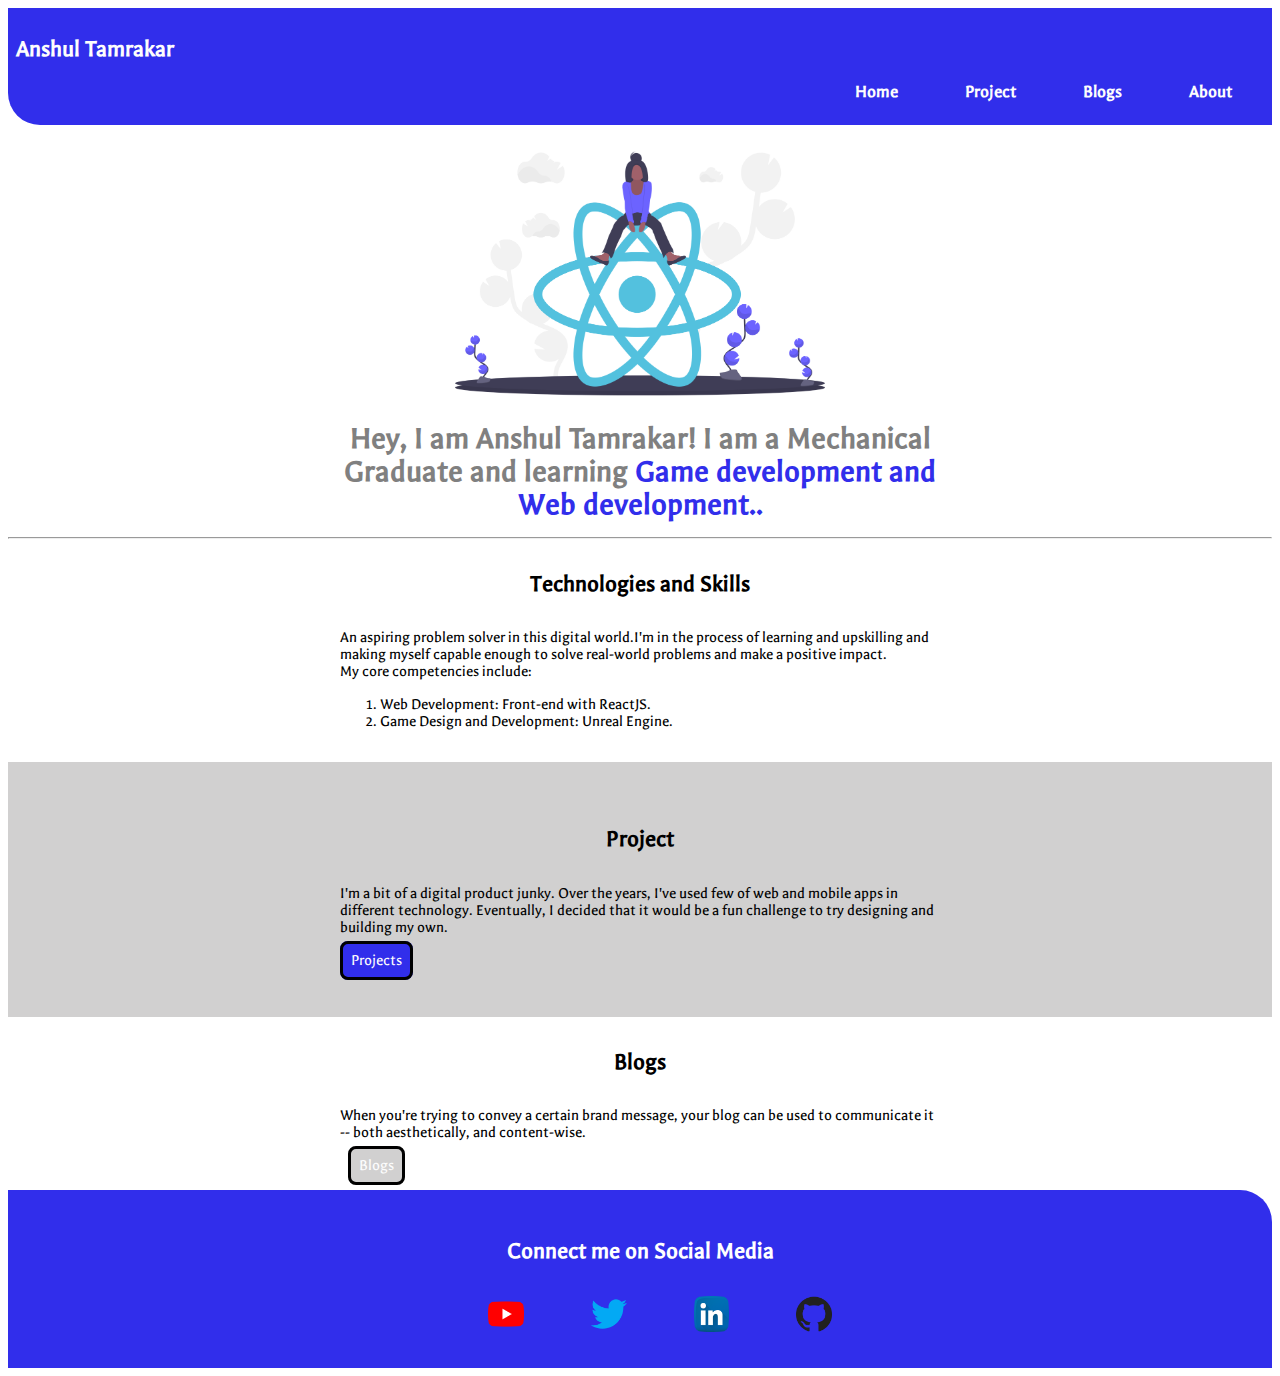
==== index.html @ 60c898aa "Docs" ====
<!DOCTYPE html>
<html lang="en">
<head>
    <meta charset="UTF-8">
    <meta http-equiv="X-UA-Compatible" content="IE=edge">
    <meta name="viewport" content="width=device-width, initial-scale=1.0">
    <title> Home | Anshul Tamrakar</title>
    
    <link rel="stylesheet" href="style.css">
</head>
<body>
    <nav class="navigation">
        <h2 class="nav-name"> Anshul Tamrakar </h2>
      <ul class="non-bullets">
          <li class="Inline-list"> 
              <a class="nav-list" href="index.html">Home</a>
            </li>
          <li class="Inline-list"> 
              <a  class="nav-list" href="project.html">Project</a> 
         </li >
          <li class="Inline-list">
            <a  class="nav-list" href="Blog.html"> Blogs</a> 
           </li>
           <li class="Inline-list">
            <a  class="nav-list" href="About.html"> About </a> 
           </li>
      </ul>
    </nav>
    <header class="hero">
        <img class="hero-img" src= asset\react.png>
        <h1 class="hero-heading"> Hey, I am Anshul Tamrakar! I am a Mechanical Graduate and learning <span style="color: rgb(49, 46, 235)"> Game development and Web development..</span></h1>
      </header>
      <hr>
      <section class="section"> 
          <div class="container-centered"> 
               <h1> Technologies and Skills </h1>
            <p> An aspiring problem solver in this digital world.I'm in the process of learning and upskilling and making myself capable enough to solve real-world problems and make a positive impact.
                <br> My core competencies include:
                <ol>
                   <li>Web Development: Front-end with ReactJS. </li>
                    <li>Game Design and Development: Unreal Engine.  </li>
                </ol>
            </p>
        </div>
       
    <section class="ow"> 
        <div class="container-centered">
            <h1> Project </h1>
        <p>I'm a bit of a digital product junky. Over the years, I've used few of web and mobile apps in different technology. Eventually, I decided that it would be a fun challenge to try designing and building my own. </p>
        <a class=" link primary-link" href="https://www.google.com/"> Projects </a>
    </div>
    
    </section>

<section>
    <div class="container-centered">
        <h1> Blogs</h1>
    <p> When you're trying to convey a certain brand message, your blog can be used to communicate it -- both aesthetically, and content-wise.</p>
    <a class=" link secondary-link" href="https://www.google.com/"> Blogs </a>
</div>
<footer class="foot">
    <div>
    <h1 class="Head"> Connect me on Social Media </h1>
    <ul class="footer-list">
            <li class="Inline-list">
                <a class="footer-link" href="https://www.youtube.com/channel/UCReHsKg5vgAK3MK2Od33urQ"> 
                <img class="img" src="asset\youtube.png" alt="">
                </a>
            </li>
    
         
             <li class="Inline-list">
                <a class="footer-link" href="https://twitter.com/anshul487"> 
                <img class="img" src="asset\twitter.png" alt="">
                </a>
            </li>
       
        <li class="Inline-list">
            <a class="footer-link" href="https://www.linkedin.com/in/anshul-tamrakar-51ba38166/"> 
            <img class="img" src="asset\linkedin.png" alt="">
            </a>
        </li>

        <li class="Inline-list">
            <a class="footer-link" href="https://github.com/anshultamrakar"> 
            <img class="img" src="asset\github.png" alt="">
            </a>
        </li>

    
    </ul>
</div>
</footer>
---- style.css ----
@import url("https://fonts.googleapis.com/css2?family=Galdeano&display=swap");

body {
  font-family: "Galdeano", sans-serif;
}
hr {
  margin: 1rem 0rem;
}
:root {
  --primary-color: rgb(49, 46, 235);
  --text-color: rgb(253, 253, 253);
  --offwhite-color: rgb(209, 208, 208);
}
.non-bullets {
  list-style-type: none;
  text-decoration: none;
}
.Inline-list {
  display: inline;
  padding: 2rem;
  font-weight: bold;
  color: var(--text-color);
}

.navigation {
  background-color: var(--primary-color);
  padding: 0.5rem 0.5rem;
  text-align: right;
  border-bottom-left-radius: 2rem;
}
.nav-list {
  color: var(--text-color);
  text-decoration: none;
  font-size: large;
}
.nav-name {
  text-align: left;
  color: var(--text-color);
  font-weight: bold;
}
.hero-img {
  max-width: 450px;
  display: block;
  margin-left: auto;
  margin-right: auto;
}
.hero-heading {
  text-align: center;
  color: grey;
  max-width: 600px;
  margin: auto;
}
.p {
  font-size: x-large;
}
.section h1 {
  text-align: center;
  font-size: x-large;
  padding: 1rem;
}
.ow {
  background-color: var(--offwhite-color);
  padding: 2rem;
}
.container-centered {
  padding-bottom: 1rem;
  max-width: 600px;
  margin: auto;
}
.link {
  text-decoration: none;
  padding: 0.5rem 0.5rem 0.5rem 0.5rem;
  border: solid black;
}

.container-centered {
  padding-bottom: 1rem;
  max-width: 600px;
  margin: auto;
}

.primary-link {
  background-color: var(--primary-color);
  color: var(--text-color);
  margin-bottom: 2rem;
  border-radius: 0.5rem;
}
.secondary-link {
  background-color: var(--offwhite-color);
  color: var(--text-color);
  margin-left: 0.5rem;
  margin-bottom: 2rem;
  border-radius: 0.5rem;
}

.foot {
  padding: 1rem;
  background-color: var(--primary-color);
  border-top-right-radius: 2rem;
  text-align: center;
}

.Head {
  color: white;
}
.footer-link {
  color: var(--text-color);
  text-decoration: none;
}
.img {
  width: 3%;
  height: 3%;
  object-fit: contain;
  background-color: var(--primary-color);
}
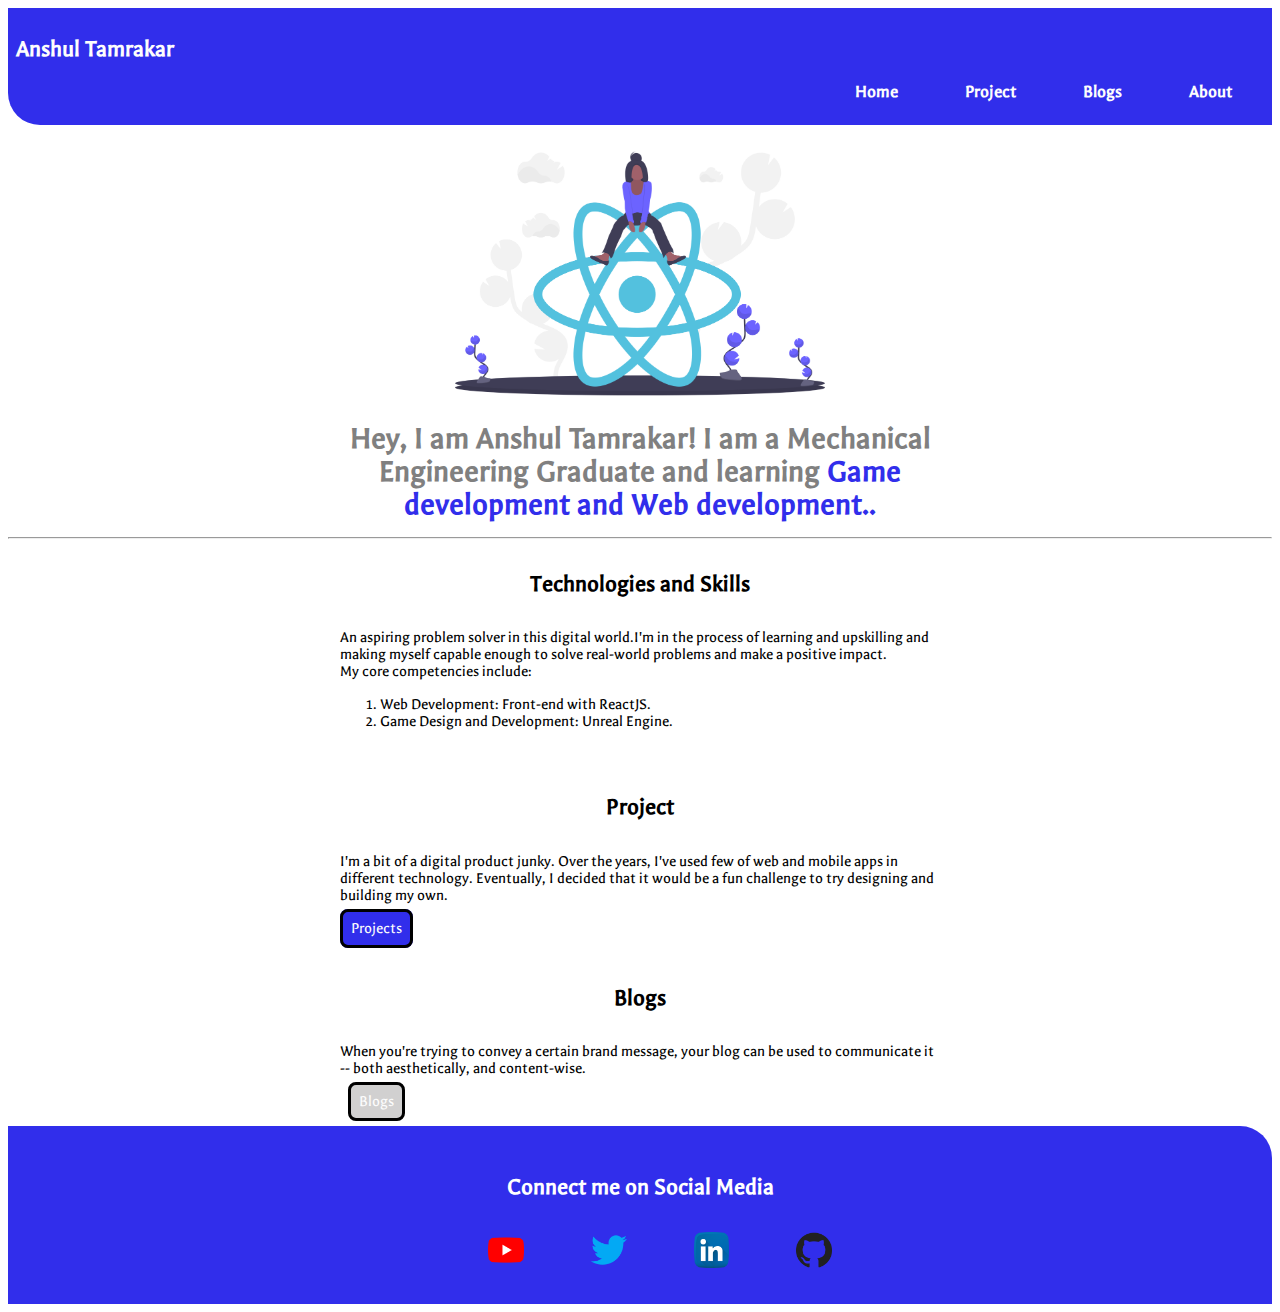
==== commit b0449d39: "Completed Website" ====
--- a/index.html
+++ b/index.html
@@ -28,7 +28,7 @@
     </nav>
     <header class="hero">
         <img class="hero-img" src= asset\react.png>
-        <h1 class="hero-heading"> Hey, I am Anshul Tamrakar! I am a Mechanical Graduate and learning <span style="color: rgb(49, 46, 235)"> Game development and Web development..</span></h1>
+        <h1 class="hero-heading"> Hey, I am Anshul Tamrakar! I am a  Mechanical Engineering  Graduate and learning <span style="color: rgb(49, 46, 235)"> Game development and Web development..</span></h1>
       </header>
       <hr>
       <section class="section"> 
@@ -43,11 +43,11 @@
             </p>
         </div>
        
-    <section class="ow"> 
+    <section> 
         <div class="container-centered">
             <h1> Project </h1>
         <p>I'm a bit of a digital product junky. Over the years, I've used few of web and mobile apps in different technology. Eventually, I decided that it would be a fun challenge to try designing and building my own. </p>
-        <a class=" link primary-link" href="https://www.google.com/"> Projects </a>
+        <a class=" link primary-link" href="project.html"> Projects </a>
     </div>
     
     </section>
@@ -56,8 +56,9 @@
     <div class="container-centered">
         <h1> Blogs</h1>
     <p> When you're trying to convey a certain brand message, your blog can be used to communicate it -- both aesthetically, and content-wise.</p>
-    <a class=" link secondary-link" href="https://www.google.com/"> Blogs </a>
+    <a class=" link secondary-link" href="Blog.html"> Blogs </a>
 </div>
+
 <footer class="foot">
     <div>
     <h1 class="Head"> Connect me on Social Media </h1>
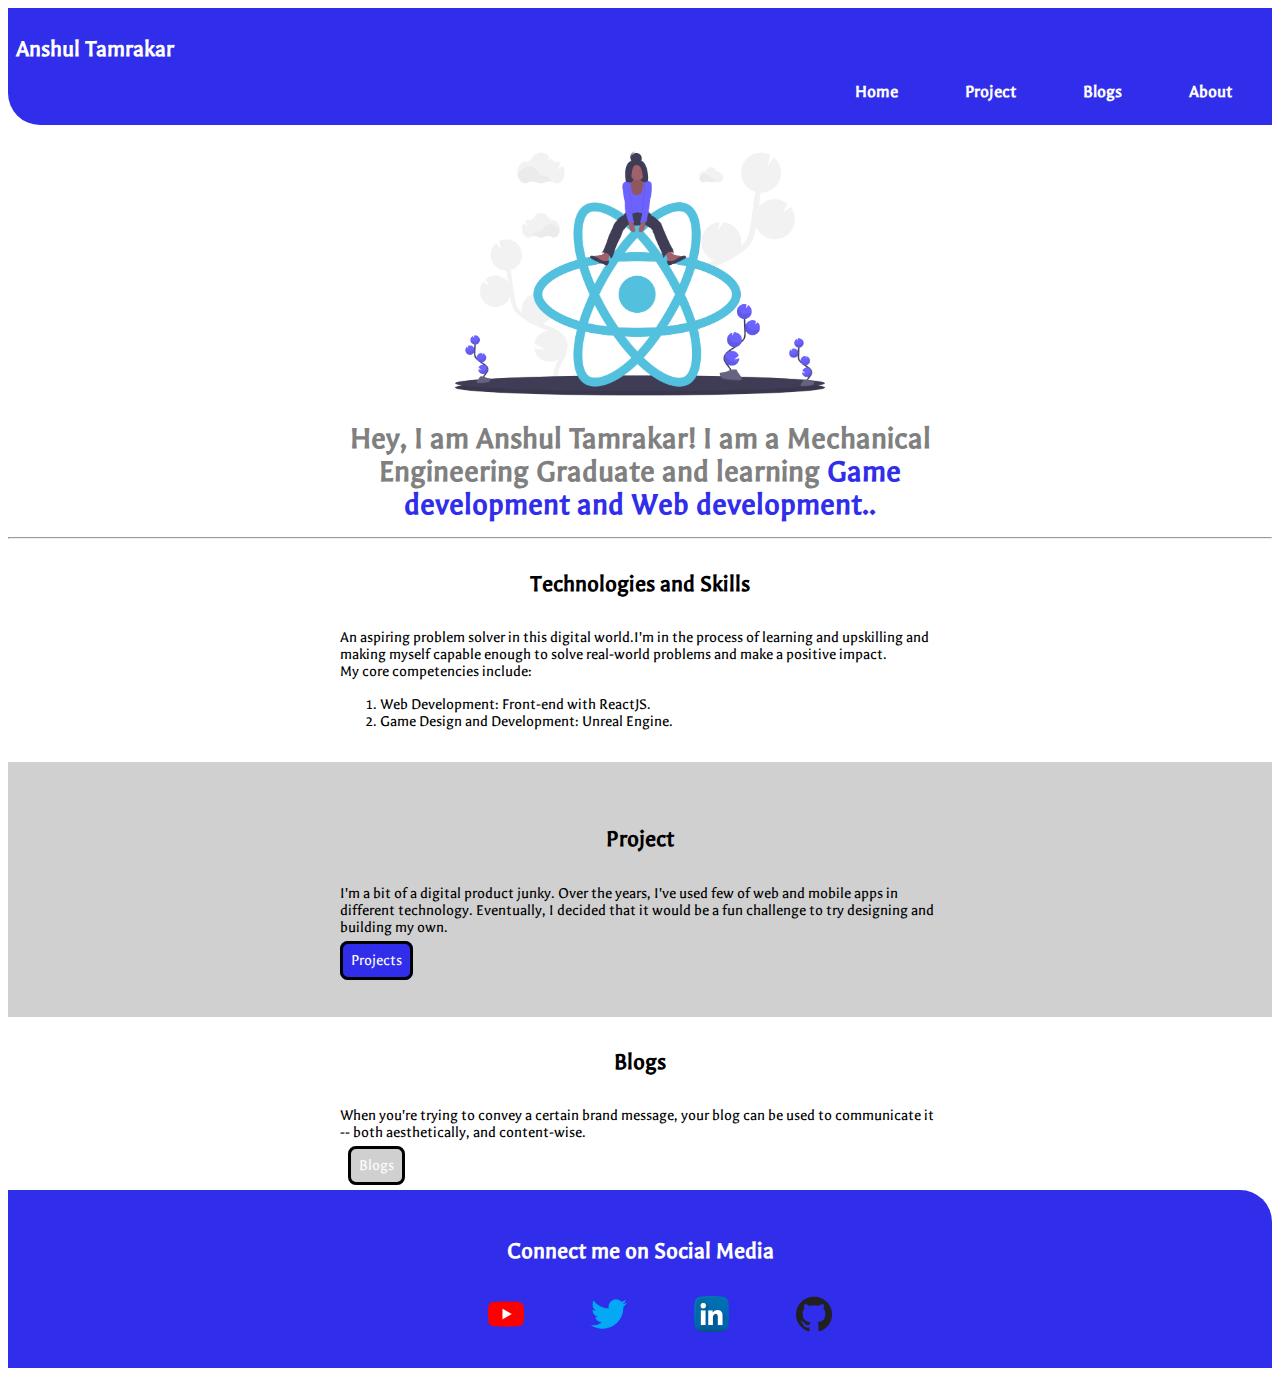
==== commit 38002f96: "update website" ====
--- a/index.html
+++ b/index.html
@@ -31,6 +31,7 @@
         <h1 class="hero-heading"> Hey, I am Anshul Tamrakar! I am a  Mechanical Engineering  Graduate and learning <span style="color: rgb(49, 46, 235)"> Game development and Web development..</span></h1>
       </header>
       <hr>
+      
       <section class="section"> 
           <div class="container-centered"> 
                <h1> Technologies and Skills </h1>
@@ -43,7 +44,7 @@
             </p>
         </div>
        
-    <section> 
+    <section class="ow">  
         <div class="container-centered">
             <h1> Project </h1>
         <p>I'm a bit of a digital product junky. Over the years, I've used few of web and mobile apps in different technology. Eventually, I decided that it would be a fun challenge to try designing and building my own. </p>
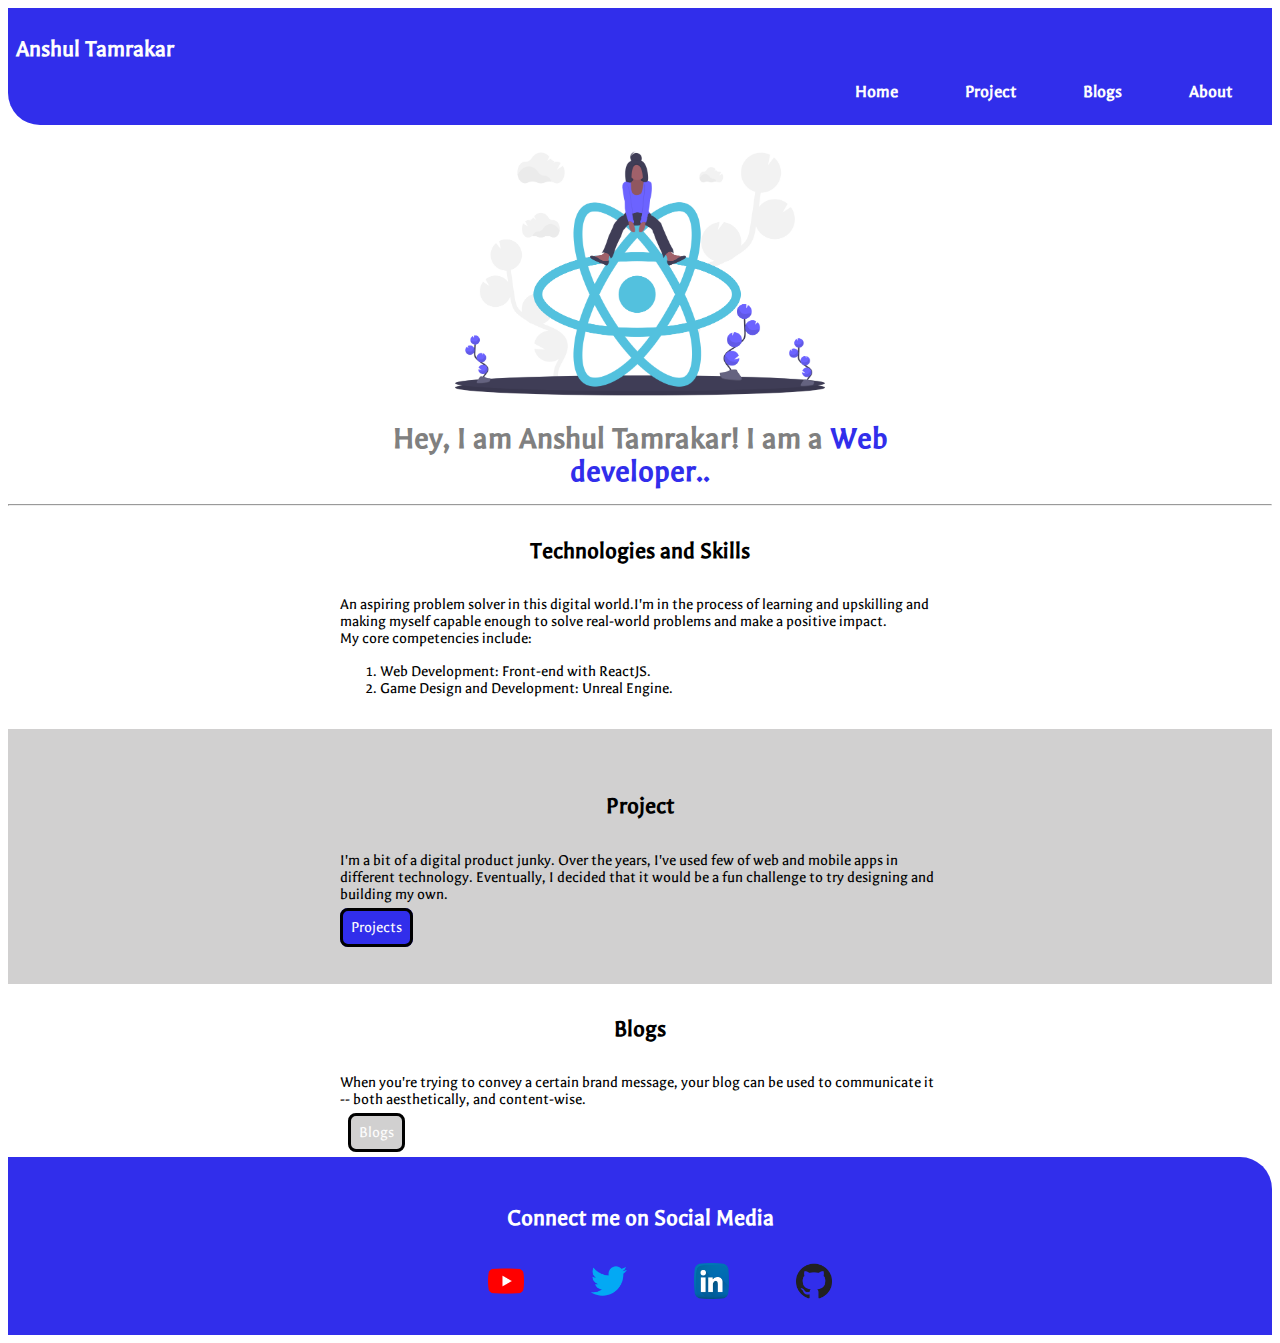
==== commit 7fcadbdf: "Update Website" ====
--- a/index.html
+++ b/index.html
@@ -28,7 +28,7 @@
     </nav>
     <header class="hero">
         <img class="hero-img" src= asset\react.png>
-        <h1 class="hero-heading"> Hey, I am Anshul Tamrakar! I am a  Mechanical Engineering  Graduate and learning <span style="color: rgb(49, 46, 235)"> Game development and Web development..</span></h1>
+        <h1 class="hero-heading"> Hey, I am Anshul Tamrakar! I am a   <span style="color: rgb(49, 46, 235)"> Web developer..</span></h1>
       </header>
       <hr>
       
